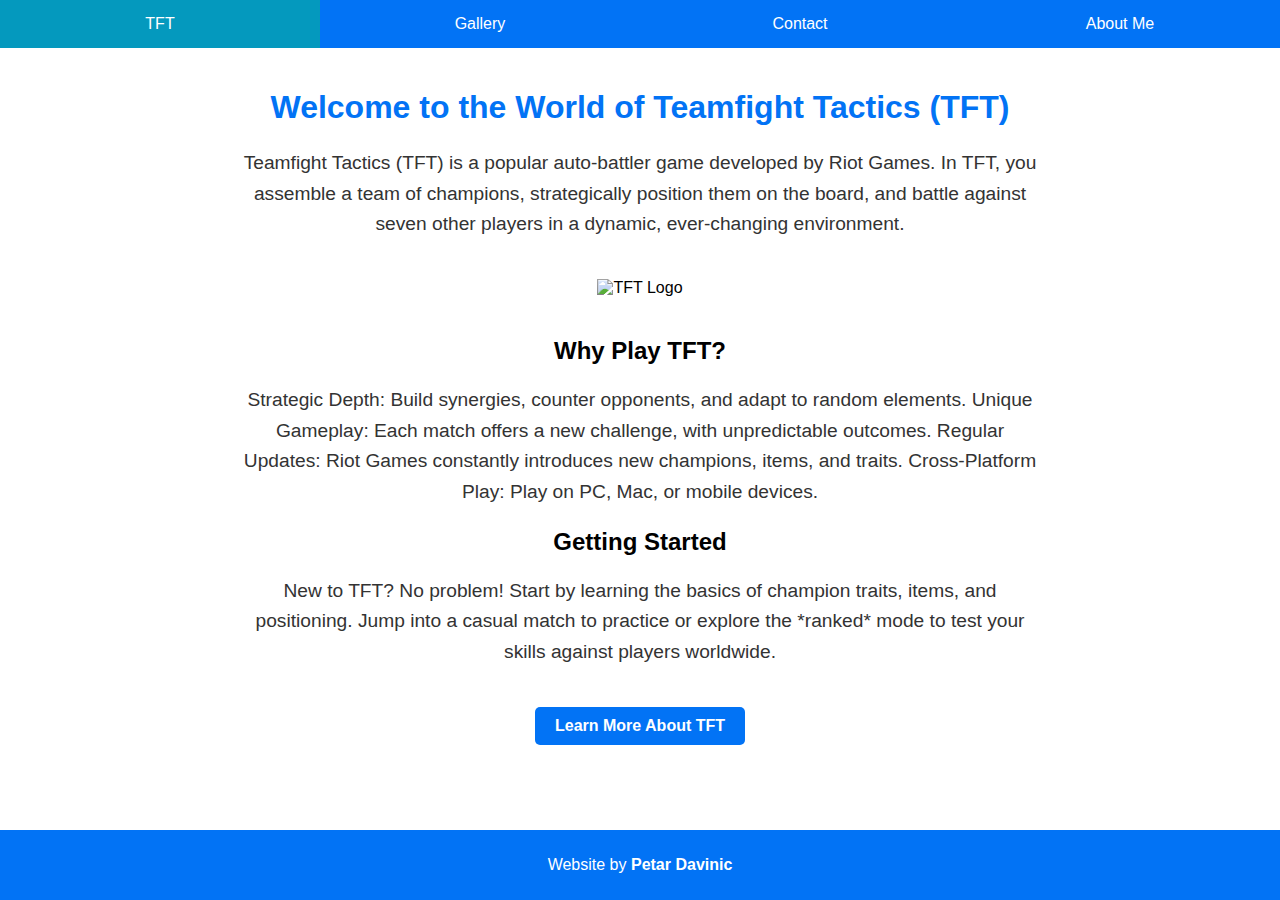
==== index.html @ c6e33281 "Add files via upload" ====
<!DOCTYPE html>
<html lang="en">
<head>
  <meta charset="UTF-8">
  <meta name="viewport" content="width=device-width, initial-scale=1.0">
  <title>Home</title>
  <link rel="stylesheet" href="style.css">
</head>
<body>
  <nav class="menu">
    <ul>
      <li><a href="./index.html">TFT</a></li>
      <li><a href="./pages/gallery.html">Gallery</a></li>
      <li><a href="./pages/contact.html">Contact</a></li>
      <li><a href="./pages/aboutme.html">About Me</a></li>
    </ul>
  </nav>

  <section class="main-content home-content">
    <h1>Welcome to the World of Teamfight Tactics (TFT)</h1>
    <p>
      Teamfight Tactics (TFT) is a popular auto-battler game developed by Riot Games. 
      In TFT, you assemble a team of champions, strategically position them on the board, 
      and battle against seven other players in a dynamic, ever-changing environment.
    </p>
    <img src="https://cdn.oneesports.gg/cdn-data/2024/07/TeamfightTactics_Set12_MagicandMayhem_KeyVisual.jpg" alt="TFT Logo" class="tft-logo">
    <h2>Why Play TFT?</h2>
    <p>
        Strategic Depth: Build synergies, counter opponents, and adapt to random elements.
      Unique Gameplay: Each match offers a new challenge, with unpredictable outcomes.
      Regular Updates: Riot Games constantly introduces new champions, items, and traits.
      Cross-Platform Play: Play on PC, Mac, or mobile devices.
    </p>
    <h2>Getting Started</h2>
    <p>
      New to TFT? No problem! Start by learning the basics of champion traits, items, and positioning.
      Jump into a casual match to practice or explore the *ranked* mode to test your skills against players worldwide.
    </p>
    <a href="https://teamfighttactics.leagueoflegends.com/" class="learn-more" target="_blank">Learn More About TFT</a>
  </section>
  

  <footer class="footer">
    <p>
      Website by 
      <a href="mailto:petar.davinic.58.24@ict.edu.rs" class="footer-link">Petar Davinic</a>
    </p>
  </footer>
  
</body>
</html>
---- style.css ----
html, body {
    margin: 0;
    padding: 0;
    height: 100%;
  }
  
  body {
    display: flex;
    flex-direction: column;
    font-family: Arial, sans-serif;
  }

  
  .menu {
    background-color:#0273f5;
  }
  
  .menu ul {
    list-style: none;
    margin: 0;
    padding: 0;
  }
  
  .menu li {
    margin: 0;
  }
  
  .menu a {
    display: block;
    padding: 15px;
    text-decoration: none;
    color: white;
    text-align: center;
  }
  
  .menu a:hover {
    background-color: #0499be;
  }
  
  
  @media (min-width: 600px) {
    .menu ul {
      display: flex;
    }
  
    .menu li {
      flex: 1;
    }
  }
  
  
.footer {
    background-color: #0273f5;
    color: white;
    text-align: center;
    padding: 10px 0;
    font-family: Arial, sans-serif;
  }
  
  .footer a {
    color: white;
    text-decoration: none;
    font-weight: bold;
  }
  
  .footer a:hover {
    text-decoration: underline;
  }

.home-content {
    max-width: 800px;
    margin: 0 auto;
    padding: 20px;
    text-align: center;
    font-family: Arial, sans-serif;
  }
  
  .home-content h1 {
    font-size: 2em;
    color: #0273f5;
  }
  
  .home-content p {
    font-size: 1.2em;
    line-height: 1.6;
    color: #333;
  }
  
  .home-content img.tft-logo {
    width: 400px;
    margin: 20px 0;
  }
  
  .home-content ul {
    list-style: none;
    padding: 0;
    text-align: left;
  }
  
  .home-content ul li {
    font-size: 1.1em;
    margin: 10px 0;
    color: #444;
  }
  
  .home-content a.learn-more {
    display: inline-block;
    margin-top: 20px;
    padding: 10px 20px;
    background-color: #0273f5;
    color: white;
    text-decoration: none;
    font-weight: bold;
    border-radius: 5px;
  }
  
  .home-content a.learn-more:hover {
    background-color: #0499be;
  }

.gallery {
    max-width: 1200px;
    margin: 0 auto;
    padding: 20px;
    text-align: center;
  }
  
  .gallery h1 {
    font-size: 2.5em;
    color: #0273f5;
  }
  
  .gallery p {
    font-size: 1.2em;
    color: #444;
    margin-bottom: 30px;
  }
  
  .gallery-container {
    display: grid;
    grid-template-columns: repeat(auto-fill, minmax(300px, 1fr));
    gap: 20px;
    padding: 0 20px;
  }
  
  .gallery-item {
    background-color: #f5f5f5;
    padding: 10px;
    border-radius: 8px;
    box-shadow: 0 4px 6px rgba(0, 0, 0, 0.1);
  }
  
  .gallery-item img {
    width: 100%;
    border-radius: 5px;
  }
  
  .gallery-item p {
    font-size: 1em;
    color: #333;
    margin-top: 10px;
  }

  
  .gallery-item:hover {
    transform: translateY(-5px);
    transition: transform 0.3s ease;
  }
  
  .gallery-item:hover img {
    opacity: 0.8;
  }
  
.contact {
    max-width: 900px;
    margin: 0 auto;
    padding: 20px;
    text-align: center;
    font-family: Arial, sans-serif;
  }
  
  .contact h1 {
    font-size: 2.5em;
    color: #0273f5;
  }
  
  .contact p {
    font-size: 1.2em;
    color: #444;
    margin-bottom: 30px;
  }
  
  .contact-container {
    display: flex;
    flex-wrap: wrap;
    gap: 20px;
    justify-content: center;
  }
  
  .contact-form, .contact-details {
    flex: 1;
    min-width: 300px;
  }
  
  .contact-form {
    background-color: #f5f5f5;
    padding: 20px;
    border-radius: 8px;
    box-shadow: 0 4px 6px rgba(0, 0, 0, 0.1);
  }
  
  .contact-form .form-group {
    margin-bottom: 15px;
  }
  
  .contact-form label {
    display: block;
    margin-bottom: 5px;
    font-weight: bold;
  }
  
  .contact-form input, .contact-form textarea {
    width: 100%;
    padding: 10px;
    border: 1px solid #ccc;
    border-radius: 4px;
    font-size: 1em;
  }
  
  .contact-form input:focus, .contact-form textarea:focus {
    border-color: #0273f5;
    outline: none;
  }
  
  .contact-form .submit-button {
    background-color: #0273f5;
    color: white;
    padding: 10px 20px;
    border: none;
    border-radius: 4px;
    font-size: 1.2em;
    cursor: pointer;
  }
  
  .contact-form .submit-button:hover {
    background-color: #0499be;
  }
  
  .contact-details {
    padding: 20px;
    text-align: left;
  }
  
  .contact-details h2 {
    color: #0273f5;
    margin-bottom: 10px;
  }
  
  .contact-details p {
    margin: 10px 0;
    font-size: 1.1em;
  }
  
  .contact-details a {
    color: #0273f5;
    text-decoration: none;
  }
  
  .contact-details a:hover {
    text-decoration: underline;
  }
  
.about-me {
    max-width: 800px;
    margin: 0 auto;
    padding: 20px;
    text-align: center;
    font-family: Arial, sans-serif;
  }
  
  .about-me h1 {
    font-size: 2.5em;
    color: #0273f5;
    margin-bottom: 20px;
  }
  
  .about-me-container {
    display: flex;
    flex-wrap: wrap;
    gap: 20px;
    align-items: center;
    justify-content: center;
  }
  
  .profile-picture {
    flex: 1;
    min-width: 250px;
    max-width: 300px;
  }
  
  .profile-picture img {
    width: 100%;
    border-radius: 50%;
    border: 5px solid #0273f5;
    box-shadow: 0 4px 6px rgba(0, 0, 0, 0.1);
  }
  
  .about-me-text {
    flex: 2;
    min-width: 300px;
    text-align: left;
  }
  
  .about-me-text p {
    font-size: 1.2em;
    line-height: 1.6;
    color: #333;
    margin-bottom: 20px;
  }
  
  .main-content {
    flex: 1;
  }
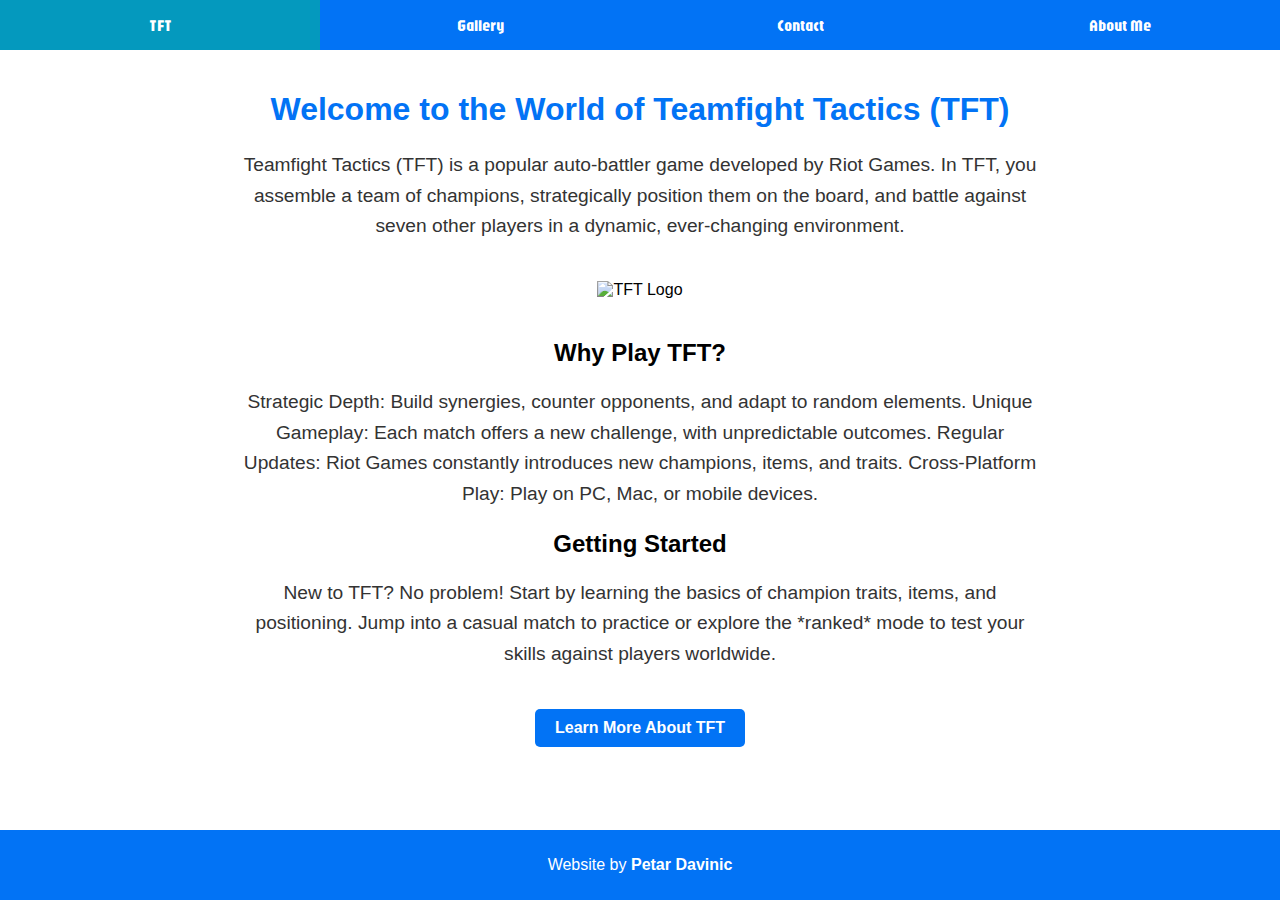
==== commit a5aec733: "Add files via upload" ====
--- a/index.html
+++ b/index.html
@@ -5,7 +5,9 @@
   <meta name="viewport" content="width=device-width, initial-scale=1.0">
   <title>Home</title>
   <link rel="stylesheet" href="style.css">
+  <link rel="icon" type="Image/png" href="./images/logo.png">
 </head>
+
 <body>
   <nav class="menu">
     <ul>
--- a/style.css
+++ b/style.css
@@ -1,4 +1,4 @@
-
+@import url('https://fonts.googleapis.com/css2?family=Jaro:opsz@6..72&display=swap');
 html, body {
     margin: 0;
     padding: 0;
@@ -6,9 +6,9 @@
   }
   
   body {
+    font-family: Jaro;
     display: flex;
     flex-direction: column;
-    font-family: Arial, sans-serif;
   }
 
   
